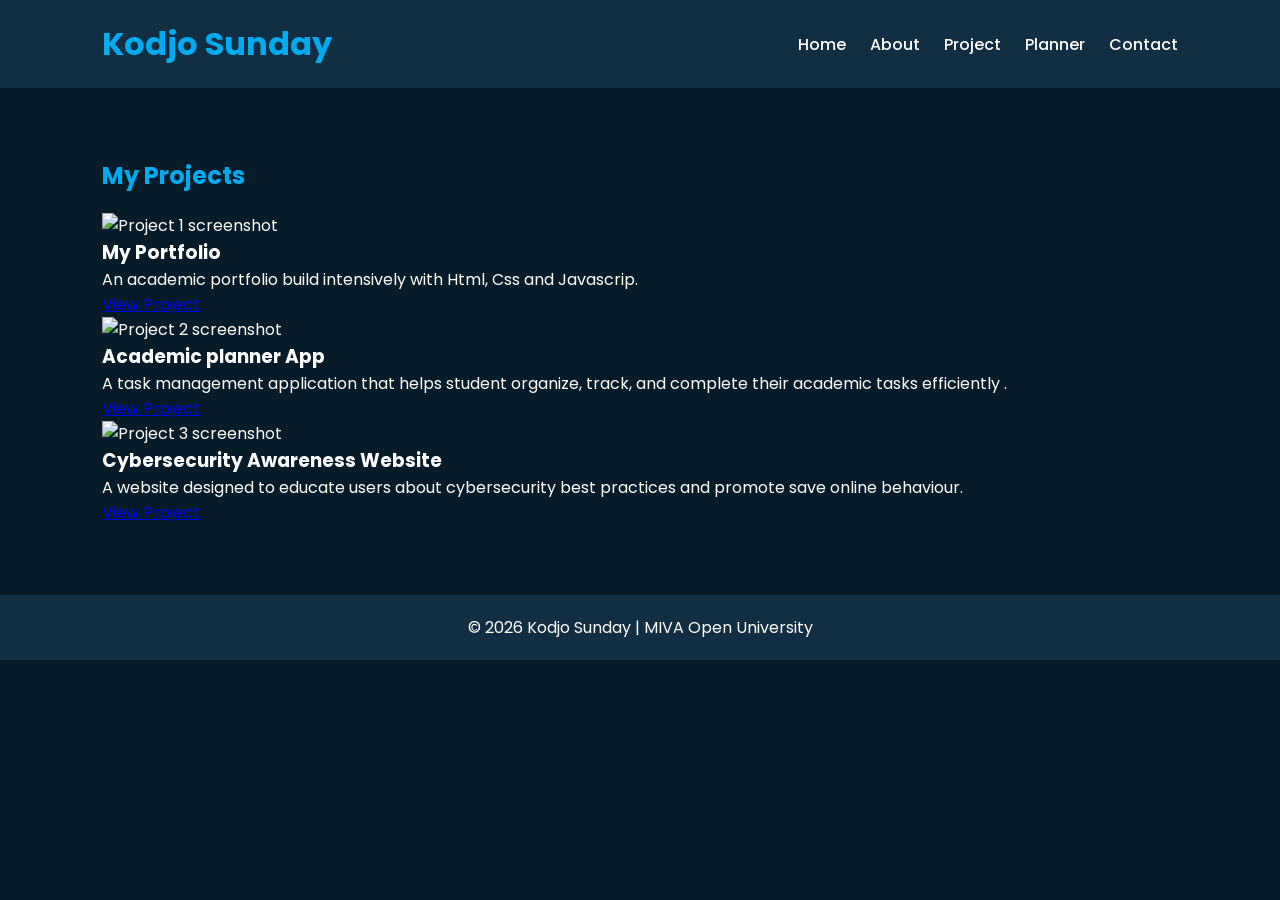
==== project.html @ 2bd0b1bc "Add files via upload" ====
<!DOCTYPE html>
<html lang="en">
<head>
    <meta charset="UTF-8">
    <meta name="viewport" content="width=device-width, initial-scale=1.0">
    <title>Projects | Kodjo Sunday</title>
    <link rel="stylesheet" href="style.css">
</head>
<body>

<header>
    <h1>Kodjo Sunday</h1>

    <nav>
        <a href="index.html">Home</a>
        <a href="about.html">About</a>
        <a href="project.html">Project</a>
        <a href="planner.html">Planner</a>
        <a href="contact.html">Contact</a>
    </nav>
</header>

<section class="page">

    <h2>My Projects</h2>

    <div class="project-grid">

        <div class="project-card">
            <img src="../images/project1.png" alt="Project 1 screenshot">
            <h3>My Portfolio</h3>
            <p>An academic portfolio build intensively with Html, Css and Javascrip.</p>
            <a href="#" target="_blank">View Project</a>
        </div>

        <div class="project-card">
            <img src="../images/project2.png" alt="Project 2 screenshot">
            <h3>Academic planner App</h3>
            <p>A task management application that helps student organize, track, and complete their academic tasks efficiently .</p>
            <a href="#" target="_blank">View Project</a>
        </div>

        <div class="project-card">
            <img src="../images/project3.png" alt="Project 3 screenshot">
            <h3>Cybersecurity Awareness Website</h3>
            <p>A website designed to educate users about cybersecurity best practices and promote save online behaviour.</p>
            <a href="#" target="_blank">View Project</a>
        </div>

    </div>

</section>

<footer>
    <p>&copy; 2026 Kodjo Sunday | MIVA Open University</p>
</footer>

</body>
</html>
---- style.css ----
@import url('https://fonts.googleapis.com/css2?family=Poppins:wght@300;400;500;600;700&display=swap');

*{
    margin:0;
    padding:0;
    box-sizing:border-box;
    font-family:'Poppins',sans-serif;
}

body{
    background:#081b29;
    color:white;
}

/* Header */

header{
    display:flex;
    justify-content:space-between;
    align-items:center;
    padding:20px 8%;
    background:#112e42;
    position:sticky;
    top:0;
}

header h1{
    color:#00abf0;
}

nav a{
    color:white;
    text-decoration:none;
    margin-left:20px;
    font-weight:500;
    transition:.3s;
}

nav a:hover{
    color:#00abf0;
}

/* Hero */

.hero{
    display:flex;
    justify-content:space-between;
    align-items:center;
    padding:80px 8%;
    min-height:90vh;
}

.hero img{
    width:320px;
    border-radius:50%;
    border:5px solid #00abf0;
    box-shadow:0 0 30px #00abf0;
}

.hero-text{
    width:55%;
}

.hero-text h2{
    font-size:45px;
}

.hero-text h3{
    margin:20px 0;
    color:#00abf0;
}

.hero-text p{
    line-height:1.8;
}

.btn{
    display:inline-block;
    margin-top:30px;
    padding:12px 30px;
    background:#00abf0;
    color:white;
    text-decoration:none;
    border-radius:8px;
    transition:.3s;
}

.btn:hover{
    background:#0086c3;
}

#musicBtn{
    position: fixed;
    bottom: 20px;
    right: 20px;
    background: #00bfff;
    color: white;
    border: none;
    padding: 12px 20px;
    border-radius: 30px;
    cursor: pointer;
    font-size: 16px;
    font-weight: bold;
    box-shadow: 0 0 15px #00bfff;
    transition: 0.3s;
}

#musicBtn:hover{
    background: #0099cc;
    transform: scale(1.05);
}

/* Sections */

section{
    padding:70px 8%;
}

section h2{
    margin-bottom:20px;
    color:#00abf0;
}

/* Footer */

footer{
    background:#112e42;
    text-align:center;
    padding:20px;
}

/* Mobile */

@media(max-width:768px){

header{
flex-direction:column;
}

nav{
margin-top:20px;
}

.hero{
flex-direction:column;
text-align:center;
}

.hero img{
margin-bottom:30px;
width:250px;
}

.hero-text{
width:100%;
}
.project-grid {
    display: flex;
    flex-wrap: wrap;
    gap: 20px;
    margin-top: 20px;
}

.project-card {
    background: #1e293b;
    border-radius: 10px;
    padding: 15px;
    width: 300px;
    box-shadow: 0 4px 10px rgba(0,0,0,0.3);
}

.project-card img {
    width: 100%;
    border-radius: 6px;
    margin-bottom: 10px;
}

.project-card a {
    color: #38bdf8;
    text-decoration: none;
    font-weight: bold;
}
#typing-text::after {
  content: "|";
  animation: blink 0.8s infinite;
}

@keyframes blink {
  0%, 50% { opacity: 1; }
  51%, 100% { opacity: 0; }
}
}
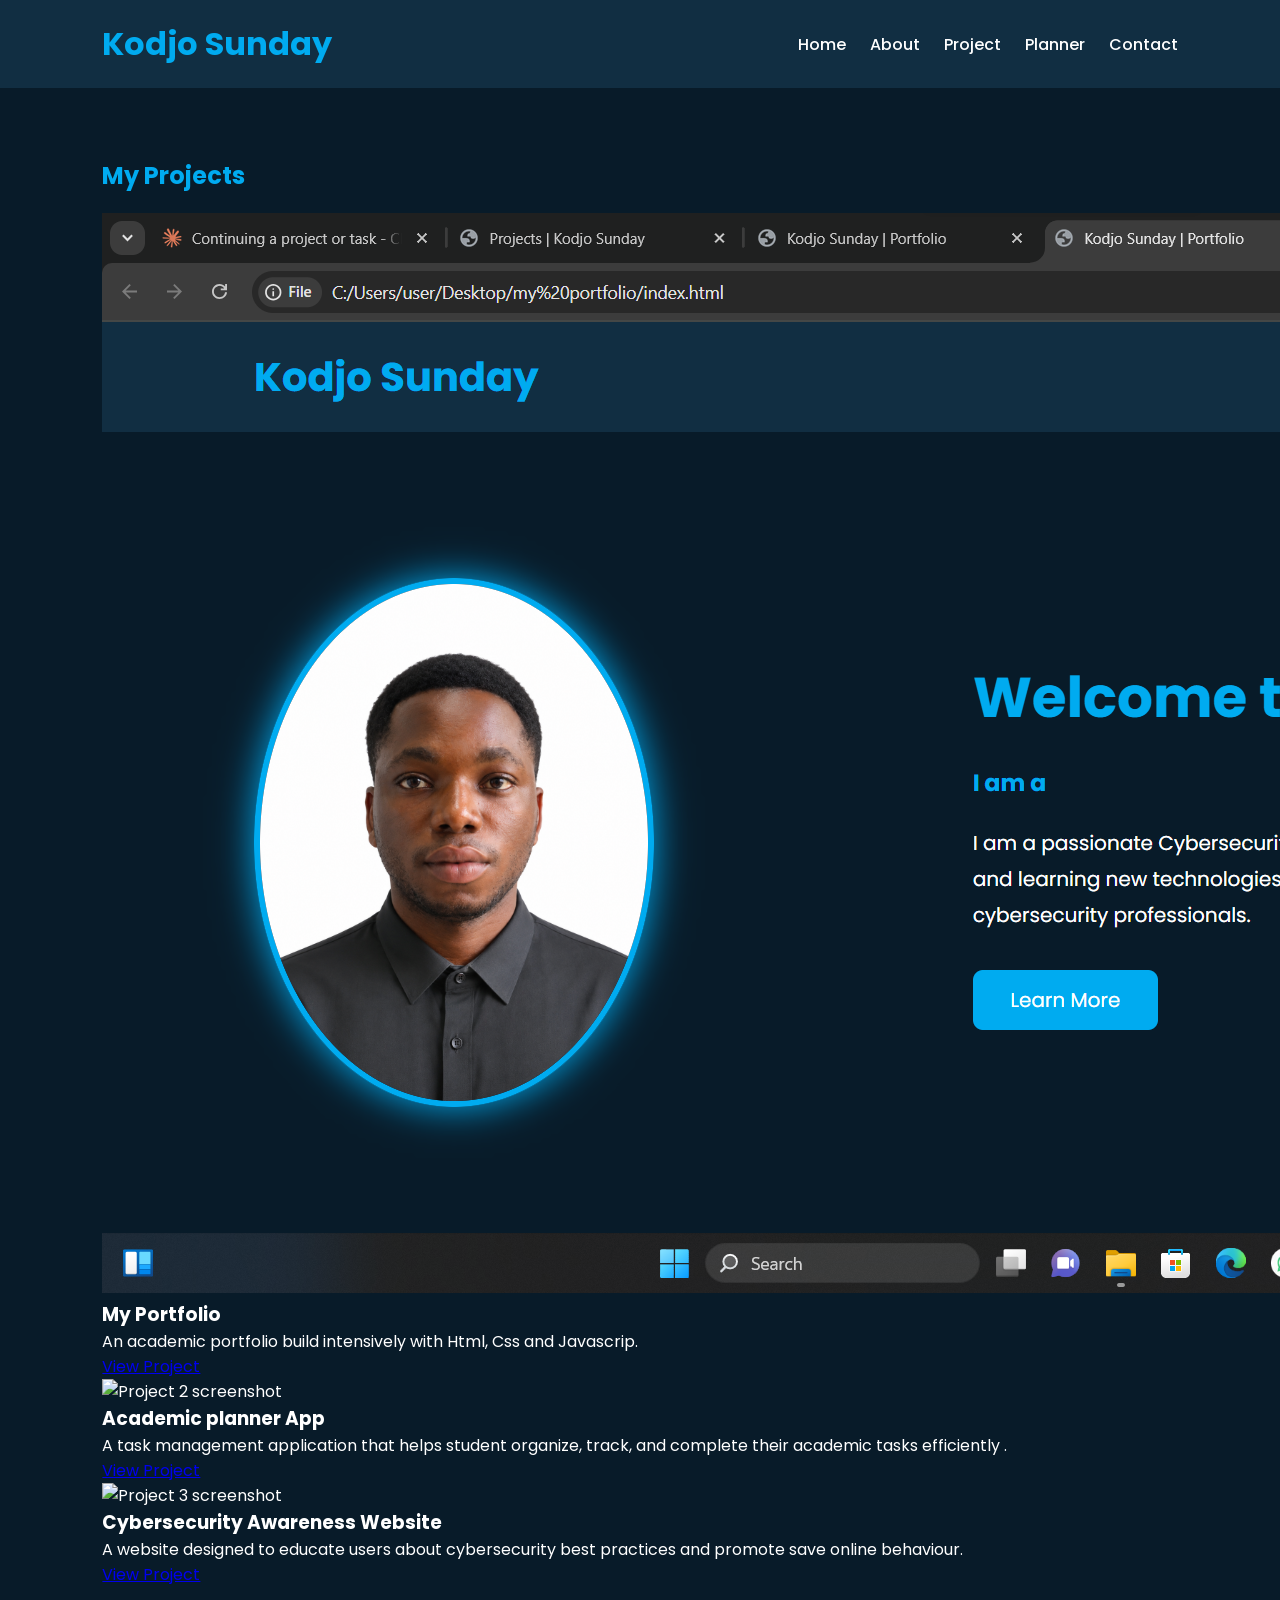
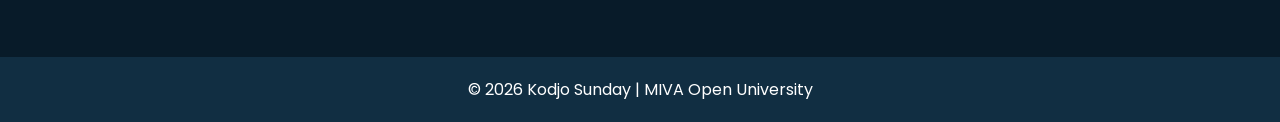
==== commit 32d4d90a: "Fix HTML structure and update image paths" ====
--- a/project.html
+++ b/project.html
@@ -27,7 +27,7 @@
     <div class="project-grid">
 
         <div class="project-card">
-            <img src="../images/project1.png" alt="Project 1 screenshot">
+            <img src="project1.png" alt="Project 1 screenshot">
             <h3>My Portfolio</h3>
             <p>An academic portfolio build intensively with Html, Css and Javascrip.</p>
             <a href="#" target="_blank">View Project</a>
@@ -56,4 +56,4 @@
 </footer>
 
 </body>
-</html>+</html>
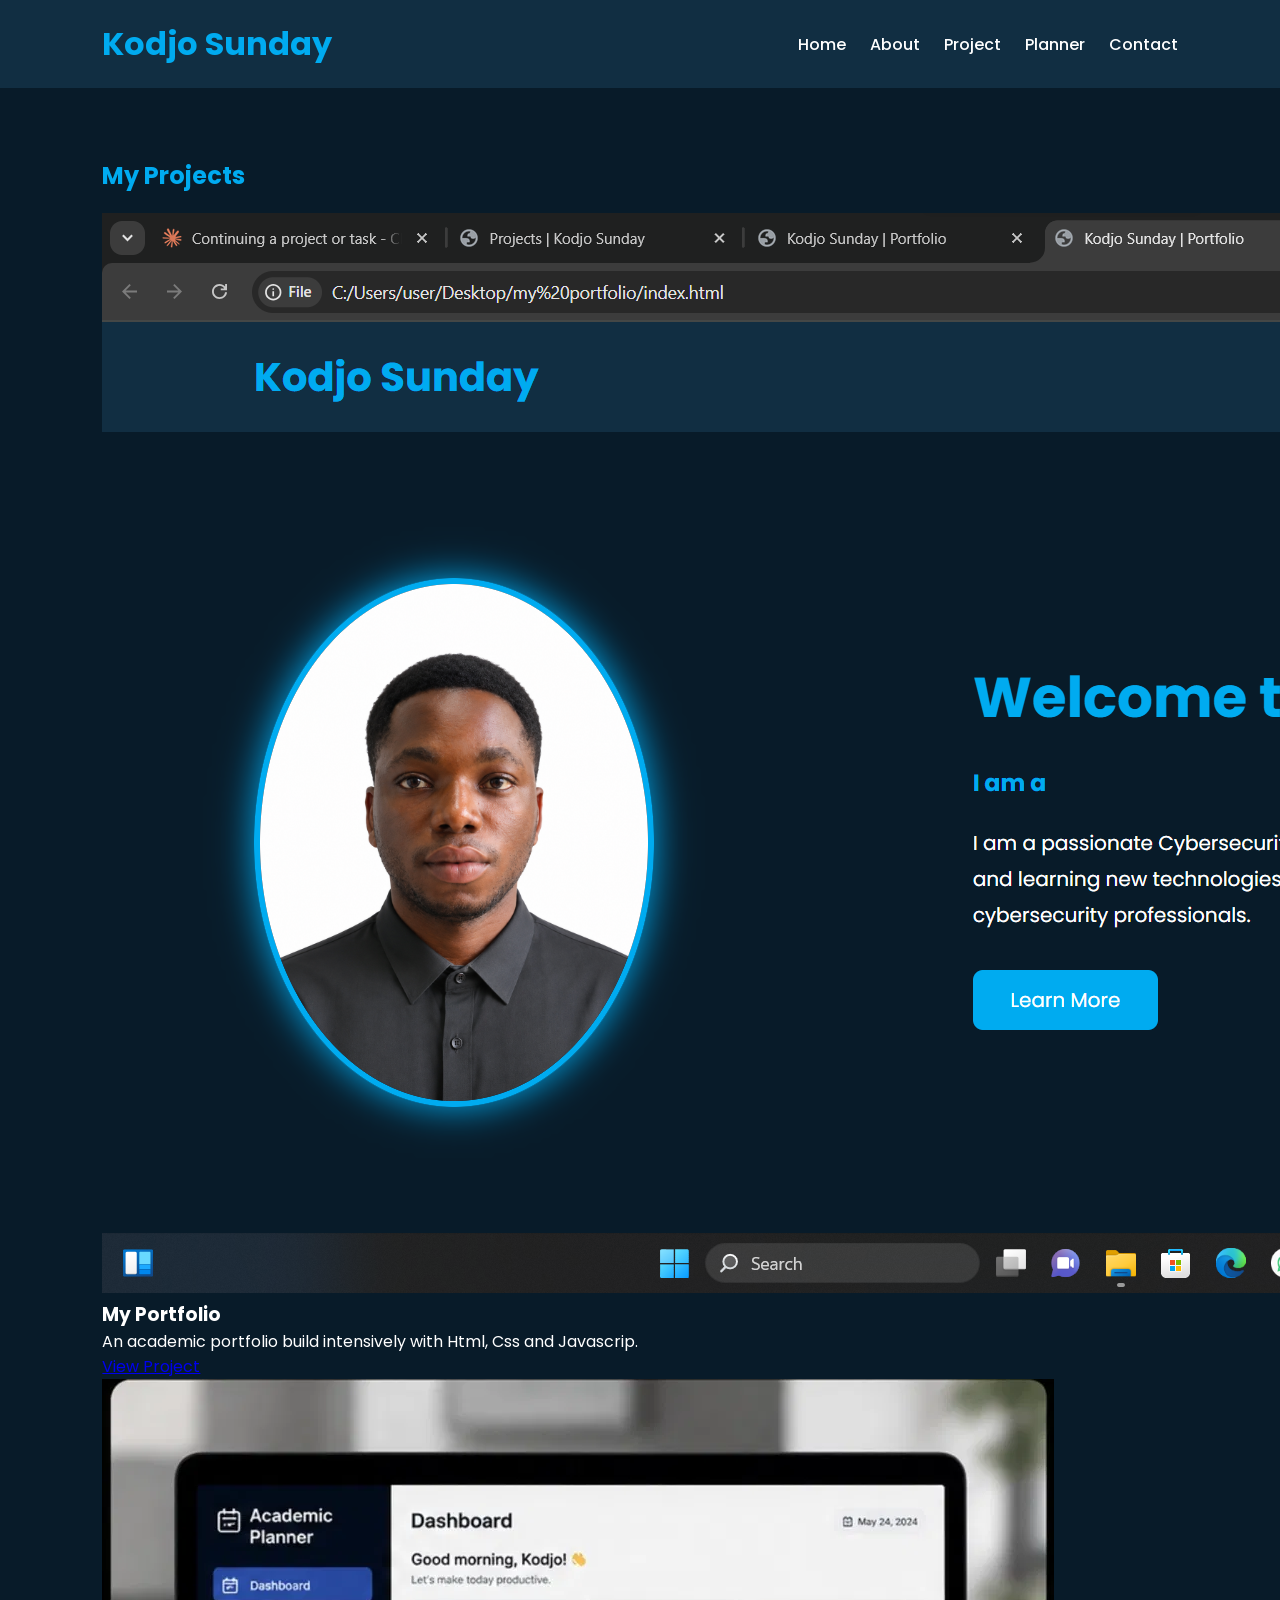
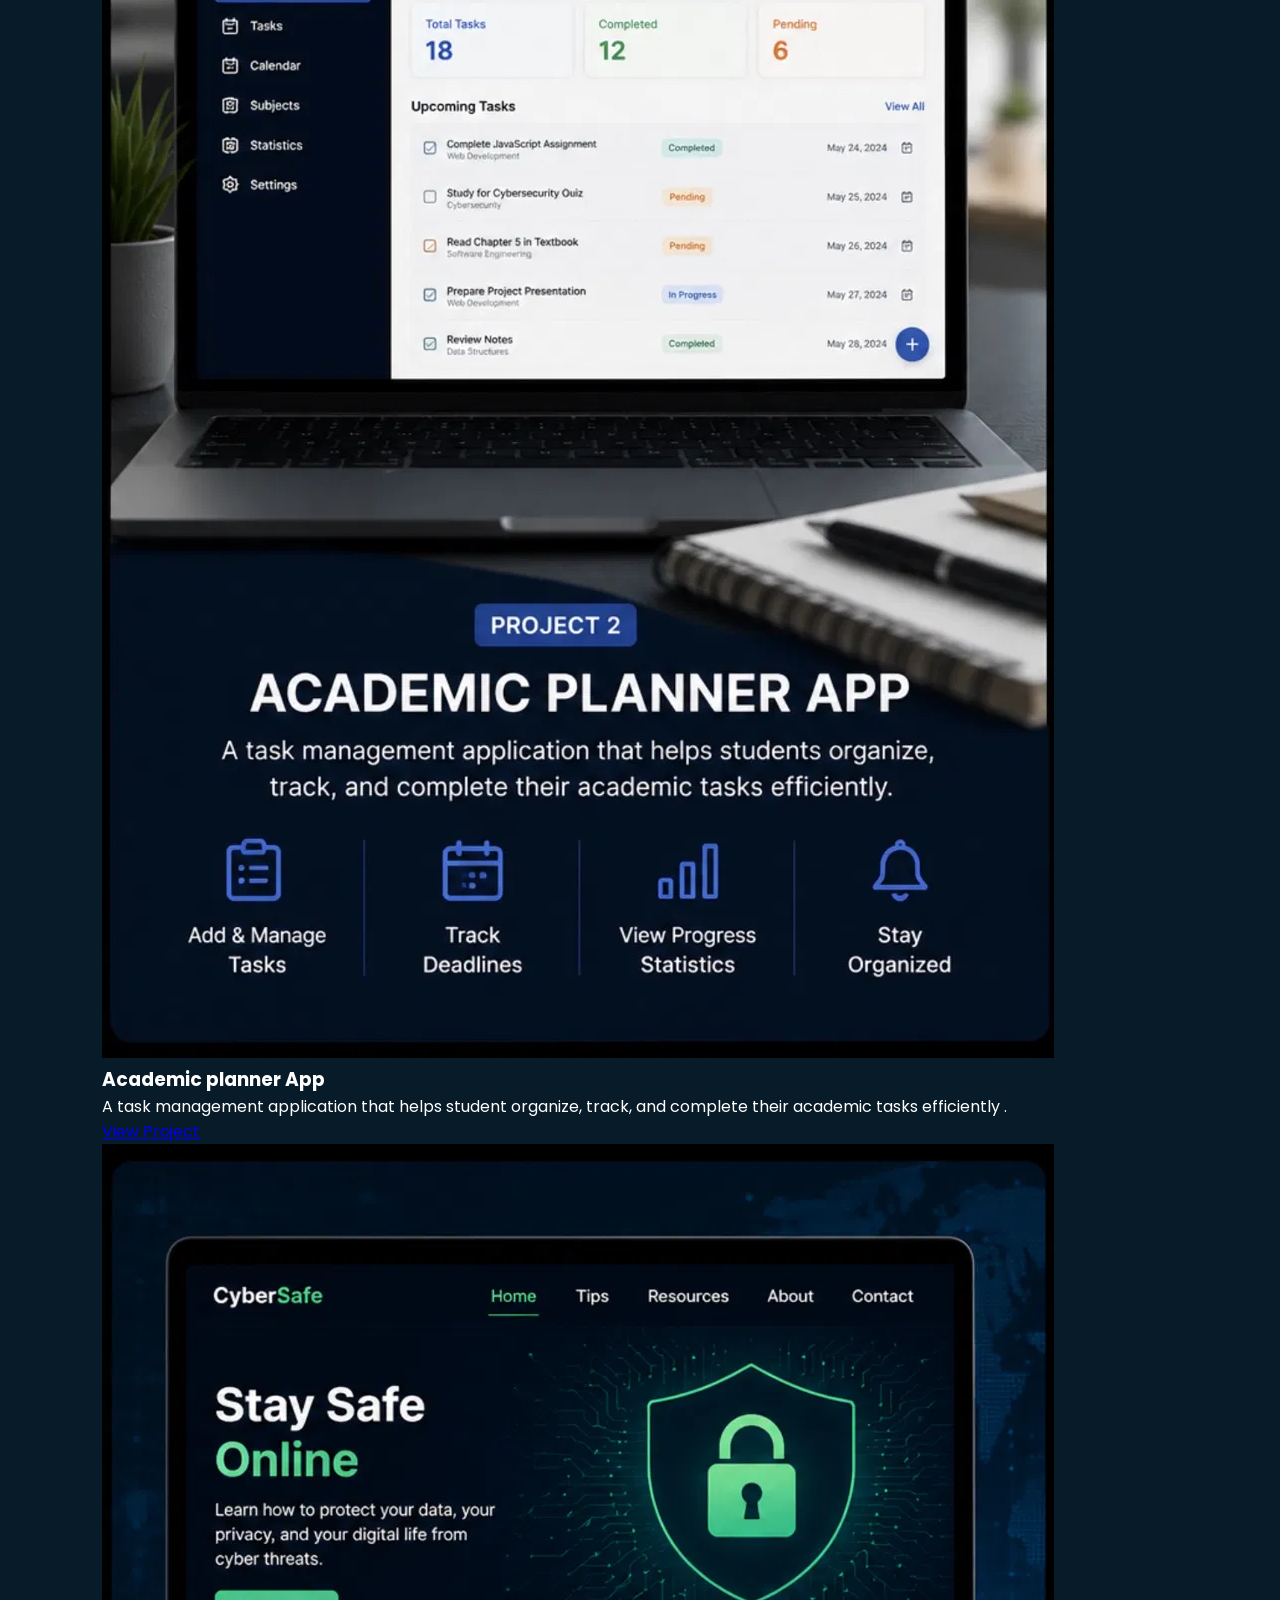
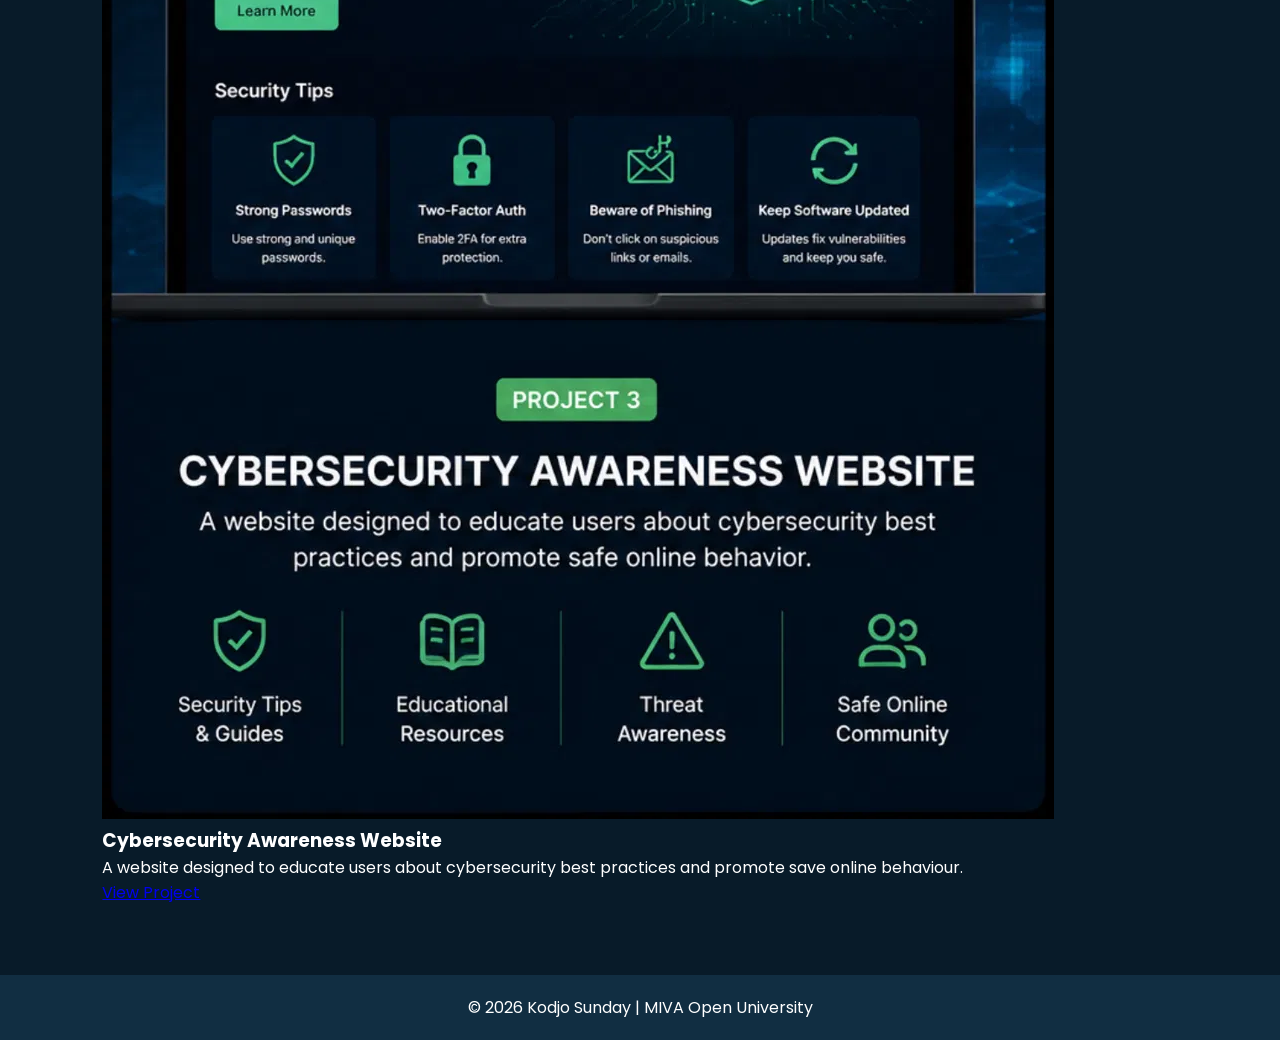
==== commit e7498593: "Fix HTML formatting and structure" ====
--- a/project.html
+++ b/project.html
@@ -34,14 +34,14 @@
         </div>
 
         <div class="project-card">
-            <img src="../images/project2.png" alt="Project 2 screenshot">
+            <img src="project2.png" alt="Project 2 screenshot">
             <h3>Academic planner App</h3>
             <p>A task management application that helps student organize, track, and complete their academic tasks efficiently .</p>
             <a href="#" target="_blank">View Project</a>
         </div>
 
         <div class="project-card">
-            <img src="../images/project3.png" alt="Project 3 screenshot">
+            <img src="project3.png" alt="Project 3 screenshot">
             <h3>Cybersecurity Awareness Website</h3>
             <p>A website designed to educate users about cybersecurity best practices and promote save online behaviour.</p>
             <a href="#" target="_blank">View Project</a>
